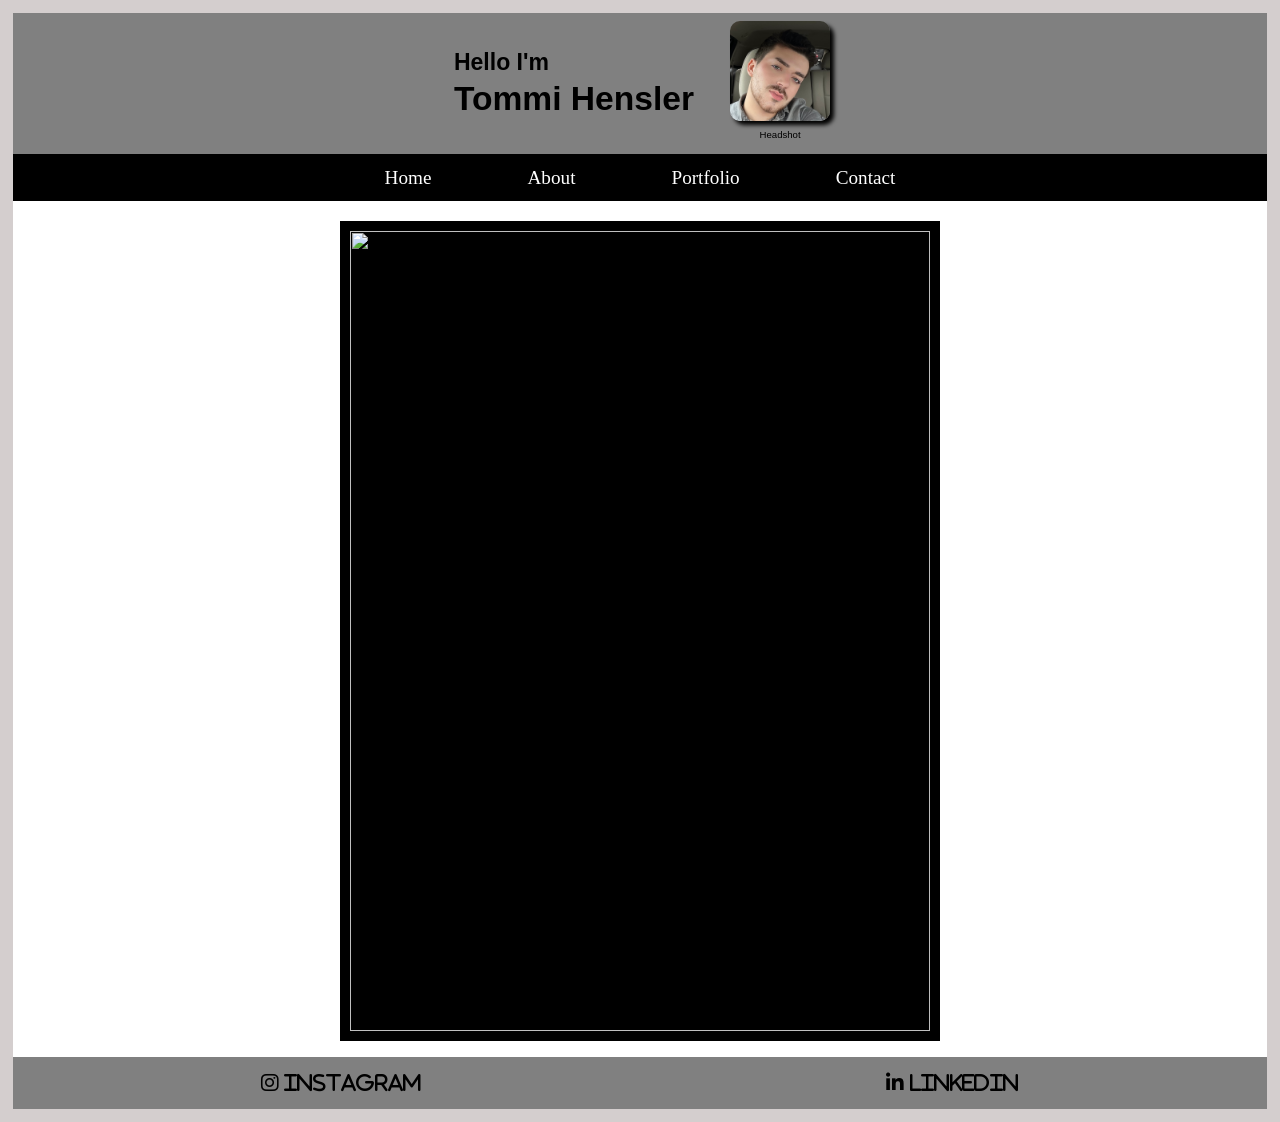
==== index.html @ 78cccb85 "Added more, basic structure to the other pages, added css files as well as new formatting." ====
<!DOCTYPE html>
<html lang="en">
<head>
  <meta charset="UTF-8">
  <meta name="viewport" content="width=device-width, initial-scale=1.0">
  <title>
    Tommi Hensler's Homepage
  </title>
  <link rel="stylesheet" href="reset.css">
  <link rel="stylesheet" href="styles.css">
  <link rel="stylesheet" href="https://cdnjs.cloudflare.com/ajax/libs/font-awesome/6.5.0/css/all.min.css">

</head>
<body>
<div class="wrapper">
  <header>  
    <div class="name">
      <h2>Hello I'm</h2>
      <h1>Tommi Hensler</h1>
    </div>
        <figure class="tommiheadshot">
          <img src="images/tommi hensler.jpg" alt="Tommi Hensler's Headshot">
          <figcaption>Headshot</figcaption>
        </figure>
  </header>

<nav class="navbar">
  <ul>
    <li><a href="index.html">Home</a></li>
    <li><a href="aboutme.html">About</a></li>
    <li><a href="portfolio.html">Portfolio</a></li>
    <li><a href="contacts.html">Contact</a></li>
  </ul>
</nav>

<div class="carousel-container">
  <div class="carousel">
    <div class="carousel-item1">
      <img src="images/IMG_7296.jpg" >
    </div>
    <div class="carousel-item2">
      <img src="images/IMG_0936.jpg">
    </div>
    <div class="carousel-item3">
      <img src="images/Dark Profile fading.jpg">
    </div>
  </div>
</div>

<main>

</main>

<footer>
 <a href="https://www.instagram.com/tommihensler/"><i class="fa-brands fa-instagram"> Instagram</i></a>
 <a href="https://www.linkedin.com/in/tommi-h-a31884221/?trk=public_profile_browsemap"><i class="fa-brands fa-linkedin-in"> LinkedIn</i></a>
</footer>
</div>

</body>
</html>
---- styles.css ----
img {
width: 30%;
height: 30%;
box-shadow: 4px 4px 4px;
max-width: 100%;
}

body {
  background-color: rgb(212, 206, 206);
  font-size: 120%;
  padding: 1%;
}

h1, h2 {
  font-family: Impact, Haettenschweiler, 'Arial Narrow Bold', sans-serif;
  padding: 0.25rem;
}

header {
  background-color: grey;
  display: flex;
  justify-content: center;
  align-items: center;
  gap: 2rem;
  padding: 0.5rem;
 }

header h2 {
font-size: 120%;
}

header h1 {
font-size: 175%;
}

figcaption {
  font-family: Impact, Haettenschweiler, 'Arial Narrow Bold', sans-serif;
  padding: 2px;
  font-size: 0.6rem;
  margin: 0.25rem;
}

p {
  font-family:'Franklin Gothic Medium', 'Arial Narrow', Arial, sans-serif;
}
 .tommiheadshot {
  text-align: center;
  float: right;
  max-width: 100%;
 }
 
 .tommiheadshot img {
border: 1rem;
border-radius: 10%;
  width: 100px;
  height: 100px;
  object-fit: cover;
 }


 .wrapper {
  background-color: white;
 }

 main {
  max-width: 70rem;
  margin: 0 auto;
  line-height: 1.4;
  padding-left: 1rem;
  padding-right: 1rem;
  padding-bottom: 0.5rem;
  padding-top: 0.5rem;
 }

 footer {
  background-color: gray;
  padding: 1rem;
  display: flex;
  justify-content: space-around;
  align-items: center;
 }

 footer a {
  font-size: 1.25rem;
  color: black;
 }

 footer a:hover {
  color: blue;
  background-color: darkgrey;
  padding: 0.2rem;
 }

  .navbar ul {
    list-style-type: none;
    margin: 0;
    padding: 0;
    overflow: hidden;
    background-color: black;
    display: flex;
    justify-content: center;
    gap: 4rem;
    align-items: center;
  }

  .navbar li a {
    display: flex;
    text-align: center;
    color: white;
    padding: 14px 16px;
    text-decoration: none;
  }

  .navbar li a:hover {
    background-color: #555;
  }

  .carousel-container {
  width: 100%;
  max-width: 600px;
  margin: auto;
  margin-top: 20px;
  background-color: black;
  padding: 10px;
  box-sizing: border-box;
}

.carousel {
  display: flex;
  overflow-x: scroll;
  scroll-snap-type: x mandatory;
  scroll-behavior: smooth;
  -webkit-overflow-scrolling: touch;
  scrollbar-width: none;
}

.carousel::-webkit-scrollbar {
  display: none;
}

.carousel-item1, .carousel-item2, .carousel-item3 {
  flex: 0 0 100%;
  width: 100%;
  height: 800px;
  background-color: black;
  scroll-snap-align: center;
  animation: slide-animation 10s infinite;
}

.carousel img {
  width: 100%;
  height: 100%;
  object-fit: cover;
  display: block;
}
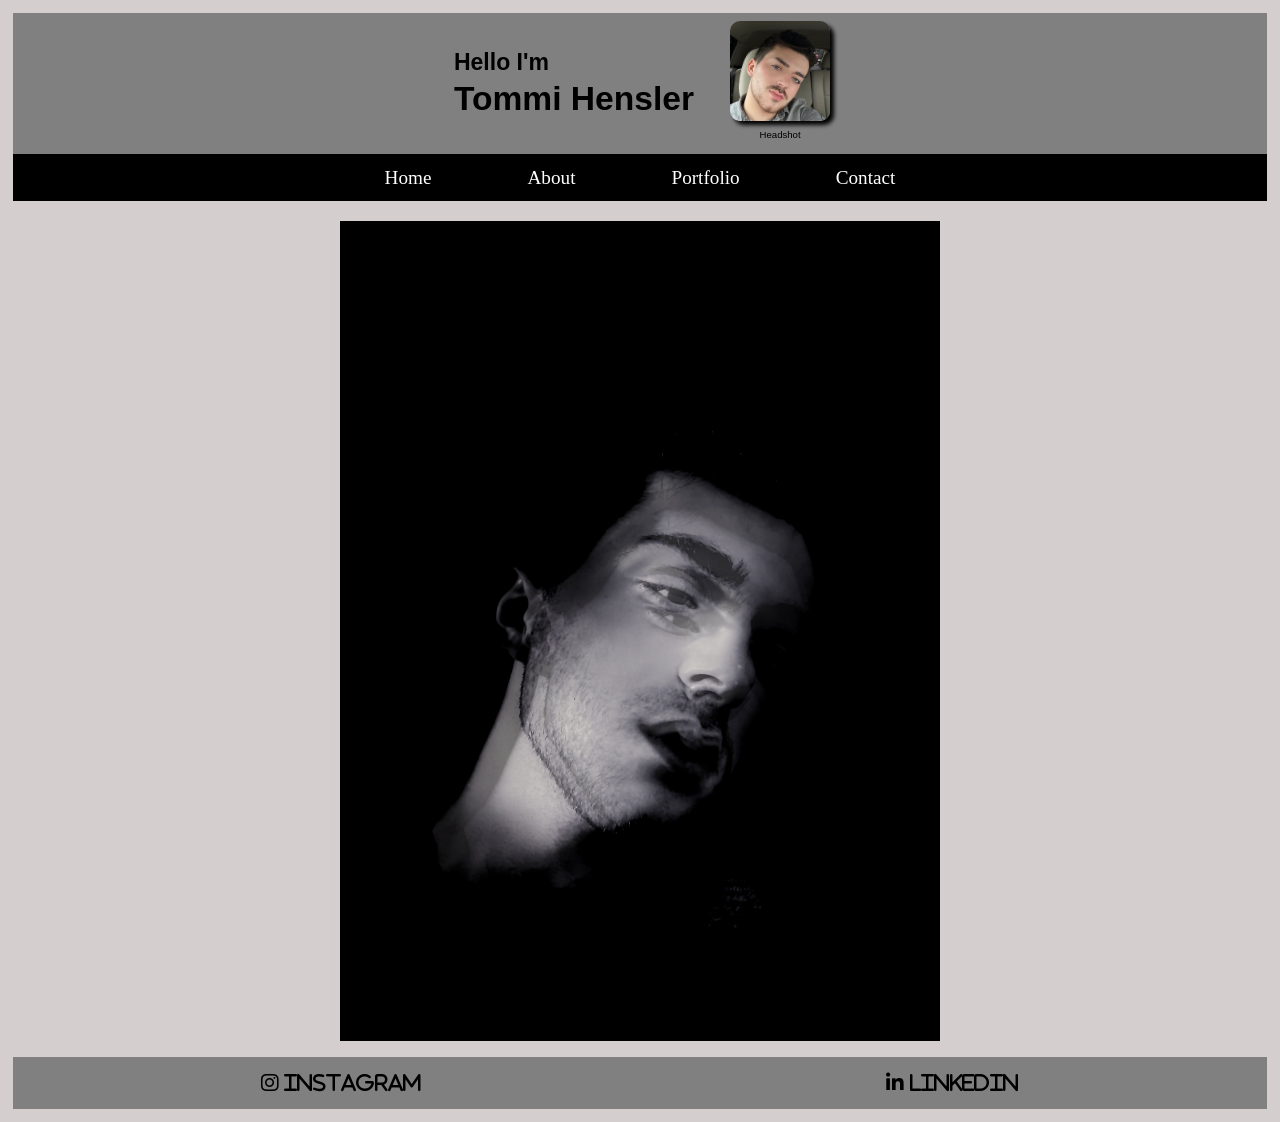
==== commit a1b55c2e: "Footer/Header" ====
--- a/index.html
+++ b/index.html
@@ -35,14 +35,24 @@
 
 <div class="carousel-container">
   <div class="carousel">
+    <div class="carousel-item3">
+      <img src="images/Dark Profile fading.jpg" alt="">
+    </div>
+    <div class="carousel-item4">
+        <img src="images/yaacovblum.jpg" alt="">
+    </div>
     <div class="carousel-item1">
-      <img src="images/IMG_7296.jpg" >
+      <img src="images/IMG_7296.jpg" alt="">
     </div>
+    <div class="carousel-item5">
+        <img src="images/IMG_0443 copy.jpg" alt="">
+    </div>
+    <div class="carousel-item6">
+      <img src="images/IMG_1049 copy.jpeg" alt="">
+    </div>
+
     <div class="carousel-item2">
-      <img src="images/IMG_0936.jpg">
-    </div>
-    <div class="carousel-item3">
-      <img src="images/Dark Profile fading.jpg">
+      <img src="images/IMG_0936.jpg" alt="">
     </div>
   </div>
 </div>
--- a/styles.css
+++ b/styles.css
@@ -55,11 +55,6 @@
   width: 100px;
   height: 100px;
   object-fit: cover;
- }
-
-
- .wrapper {
-  background-color: white;
  }
 
  main {
@@ -138,7 +133,7 @@
   display: none;
 }
 
-.carousel-item1, .carousel-item2, .carousel-item3 {
+.carousel-item1, .carousel-item2, .carousel-item3, .carousel-item4, .carousel-item5,.carousel-item6 {
   flex: 0 0 100%;
   width: 100%;
   height: 800px;
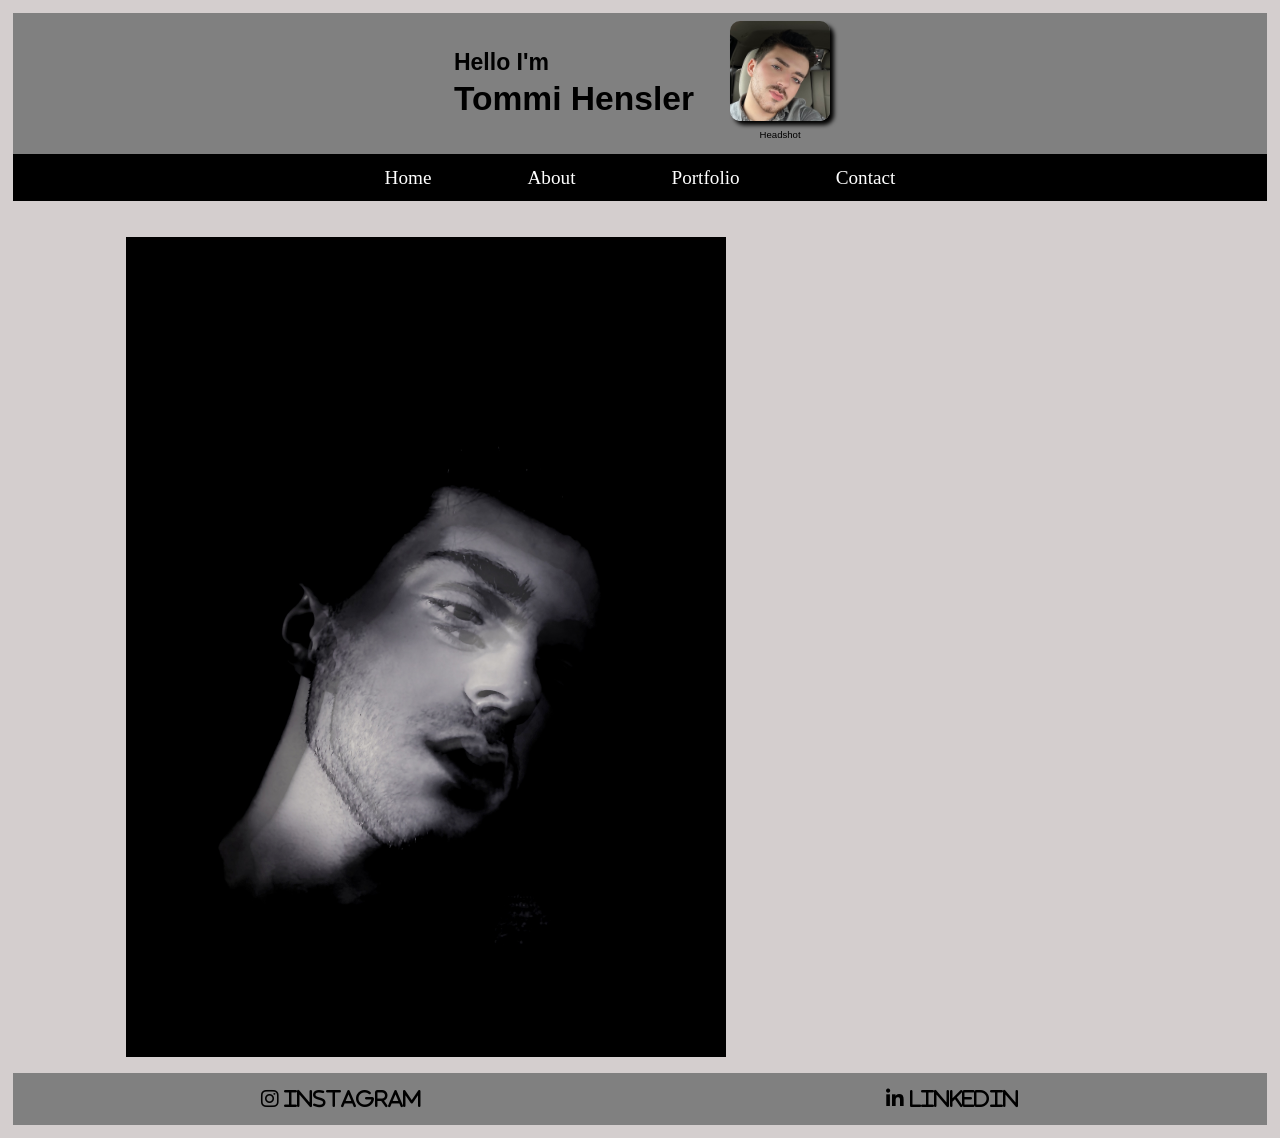
==== commit 9560951a: "Column Added" ====
--- a/index.html
+++ b/index.html
@@ -9,7 +9,6 @@
   <link rel="stylesheet" href="reset.css">
   <link rel="stylesheet" href="styles.css">
   <link rel="stylesheet" href="https://cdnjs.cloudflare.com/ajax/libs/font-awesome/6.5.0/css/all.min.css">
-
 </head>
 <body>
 <div class="wrapper">
@@ -33,33 +32,40 @@
   </ul>
 </nav>
 
-<div class="carousel-container">
-  <div class="carousel">
-    <div class="carousel-item3">
-      <img src="images/Dark Profile fading.jpg" alt="">
-    </div>
-    <div class="carousel-item4">
-        <img src="images/yaacovblum.jpg" alt="">
-    </div>
-    <div class="carousel-item1">
-      <img src="images/IMG_7296.jpg" alt="">
-    </div>
-    <div class="carousel-item5">
-        <img src="images/IMG_0443 copy.jpg" alt="">
-    </div>
-    <div class="carousel-item6">
-      <img src="images/IMG_1049 copy.jpeg" alt="">
-    </div>
-
-    <div class="carousel-item2">
-      <img src="images/IMG_0936.jpg" alt="">
+<div class="two-column">
+  <div class="carousel-column">
+    <div class="carousel-container">
+      <div class="carousel">
+        <div class="carousel-item3">
+          <img src="images/Dark Profile fading.jpg" alt="">
+        </div>
+        <div class="carousel-item4">
+            <img src="images/yaacovblum.jpg" alt="">
+        </div>
+        <div class="carousel-item1">
+          <img src="images/IMG_7296.jpg" alt="">
+        </div>
+        <div class="carousel-item5">
+            <img src="images/IMG_0443 copy.jpg" alt="">
+        </div>
+        <div class="carousel-item6">
+          <img src="images/IMG_1049 copy.jpeg" alt="">
+        </div>
+        <div class="carousel-item2">
+          <img src="images/IMG_0936.jpg" alt="">
+        </div>
+      </div>
     </div>
   </div>
+
+  <div class="content-column">
+    <main>
+      <p>
+
+      </p>
+    </main>
+  </div>
 </div>
-
-<main>
-
-</main>
 
 <footer>
  <a href="https://www.instagram.com/tommihensler/"><i class="fa-brands fa-instagram"> Instagram</i></a>
--- a/styles.css
+++ b/styles.css
@@ -48,6 +48,32 @@
   float: right;
   max-width: 100%;
  }
+
+.two-column {
+  display: flex;
+  gap: 2rem;
+  padding: 1rem;
+}
+
+.carousel-column {
+  flex: 2;
+  width: 65%;
+}
+
+.content-column {
+  flex: 1;
+  width: 35%;
+}
+
+@media screen and (max-width: 768px) {
+  .two-column {
+    flex-direction: column;
+  }
+
+  .carousel-column,.content-column {
+    width: 100%;
+    flex: none; }
+}
  
  .tommiheadshot img {
 border: 1rem;
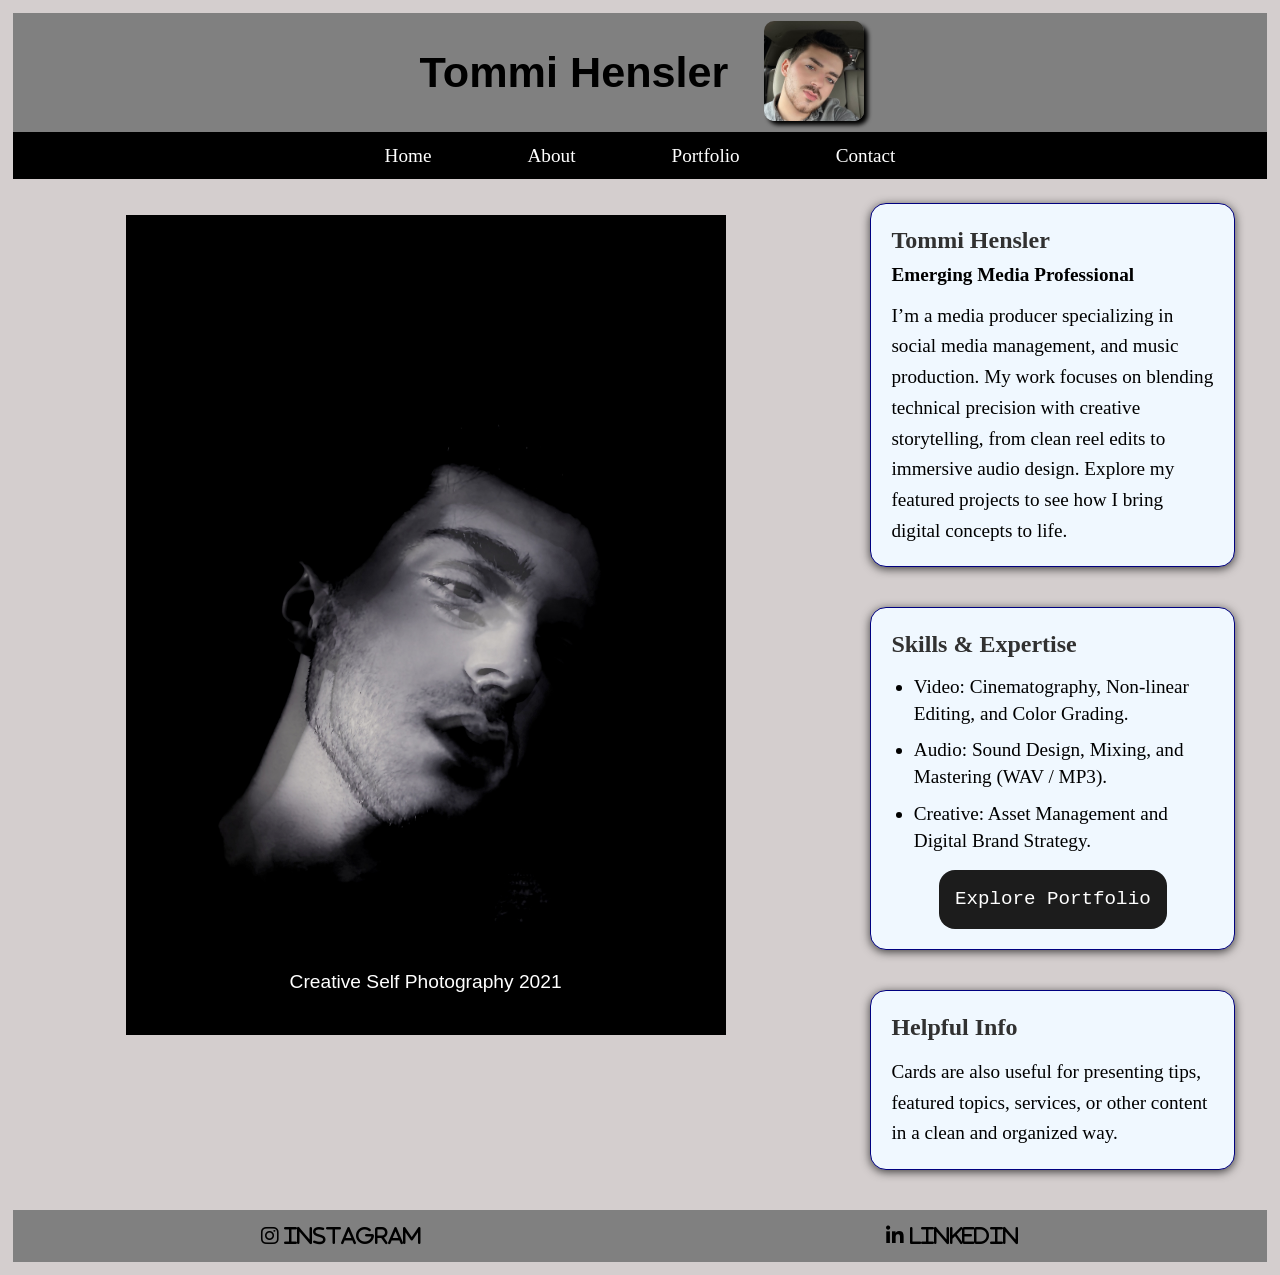
==== commit ed0afc18: "Lots of CSS & Cards on Index" ====
--- a/index.html
+++ b/index.html
@@ -8,18 +8,19 @@
   </title>
   <link rel="stylesheet" href="reset.css">
   <link rel="stylesheet" href="styles.css">
+  <link rel="stylesheet" href="card.css">
   <link rel="stylesheet" href="https://cdnjs.cloudflare.com/ajax/libs/font-awesome/6.5.0/css/all.min.css">
+  
 </head>
 <body>
 <div class="wrapper">
   <header>  
     <div class="name">
-      <h2>Hello I'm</h2>
+      
       <h1>Tommi Hensler</h1>
     </div>
         <figure class="tommiheadshot">
           <img src="images/tommi hensler.jpg" alt="Tommi Hensler's Headshot">
-          <figcaption>Headshot</figcaption>
         </figure>
   </header>
 
@@ -37,41 +38,79 @@
     <div class="carousel-container">
       <div class="carousel">
         <div class="carousel-item3">
-          <img src="images/Dark Profile fading.jpg" alt="">
+          <img src="images/Dark Profile fading.jpg">
+          <figcaption class="caption-white">Creative Self Photography 2021</figcaption>
         </div>
         <div class="carousel-item4">
-            <img src="images/yaacovblum.jpg" alt="">
+            <img src="images/yaacovblum.jpg">
+            <figcaption class="caption-white">Logo created for Yaacov Blum Los Angles 2025 </figcaption>
         </div>
         <div class="carousel-item1">
-          <img src="images/IMG_7296.jpg" alt="">
+          <img src="images/IMG_7296.jpg">
+          <figcaption class="caption-white"> Travel Photography in Spain 2022 </figcaption>
         </div>
         <div class="carousel-item5">
-            <img src="images/IMG_0443 copy.jpg" alt="">
+            <img src="images/IMG_0443 copy.jpg">
+            <figcaption class="caption-white">Photoshoot and makeup for Thread Magazine - Bold eyeliner story</figcaption>
         </div>
         <div class="carousel-item6">
-          <img src="images/IMG_1049 copy.jpeg" alt="">
+          <img src="images/IMG_1049 copy.jpeg">
+          <figcaption class="caption-white">Photoshoot for Thread Magazine Celebrity Couple - Megan Fox & MGK </figcaption>
         </div>
         <div class="carousel-item2">
-          <img src="images/IMG_0936.jpg" alt="">
+          <img src="images/IMG_0936.jpg">
+          <figcaption class="caption-white">Photoshoot for Thread Magazine Celebrity Couple - Britney & Justin Timberlake </figcaption>
         </div>
       </div>
     </div>
   </div>
 
+
+
+  
   <div class="content-column">
     <main>
-      <p>
+       <section class="card-grid">
 
-      </p>
+      <article class="card">
+        <div class="card-title">
+          <h3>Tommi Hensler</h3>
+          <h4>Emerging Media Professional</h4>
+        </div>
+
+        <p>I’m a media producer specializing in social media management, and music production. My work focuses on blending technical precision with creative storytelling, from clean reel edits to immersive audio design. Explore my featured projects to see how I bring digital concepts to life.</p>
+      </article>
+
+      <article class="card">
+        <div class="card-title">
+          <h3>Skills & Expertise</h3>
+        </div>
+          <p>
+            <ul class="skills">
+              <li>Video: Cinematography, Non-linear Editing, and Color Grading.</li>
+
+              <li>Audio: Sound Design, Mixing, and Mastering (WAV / MP3).</li>
+
+              <li>Creative: Asset Management and Digital Brand Strategy.</li></ul>
+          </p>
+          <a class="portfolio-button" href="portfolio.html">Explore Portfolio</a>
+      </article>
+
+      <article class="card">
+        <div class="card-title">
+          <h3>Helpful Info</h3>
+        </div>
+
+        <p>Cards are also useful for presenting tips, featured topics, services, or other content in a clean and organized way.</p>
+      </article>
+    </section>
     </main>
   </div>
 </div>
-
+</body>
 <footer>
  <a href="https://www.instagram.com/tommihensler/"><i class="fa-brands fa-instagram"> Instagram</i></a>
  <a href="https://www.linkedin.com/in/tommi-h-a31884221/?trk=public_profile_browsemap"><i class="fa-brands fa-linkedin-in"> LinkedIn</i></a>
 </footer>
 </div>
-
-</body>
 </html>
--- a/styles.css
+++ b/styles.css
@@ -25,12 +25,9 @@
   padding: 0.5rem;
  }
 
-header h2 {
-font-size: 120%;
-}
 
 header h1 {
-font-size: 175%;
+font-size: 225%;
 }
 
 figcaption {
@@ -54,6 +51,12 @@
   gap: 2rem;
   padding: 1rem;
 }
+
+.caption-white {
+  color: white;
+  font-size: 100%;
+}
+
 
 .carousel-column {
   flex: 2;
@@ -112,6 +115,8 @@
   padding: 0.2rem;
  }
 
+
+ 
   .navbar ul {
     list-style-type: none;
     margin: 0;
@@ -132,6 +137,11 @@
     text-decoration: none;
   }
 
+.main-title {
+  font-size: 1.5rem;
+
+}
+
   .navbar li a:hover {
     background-color: #555;
   }
@@ -166,6 +176,7 @@
   background-color: black;
   scroll-snap-align: center;
   animation: slide-animation 10s infinite;
+  position: relative;
 }
 
 .carousel img {
@@ -175,3 +186,19 @@
   display: block;
 }
 
+.carousel-item1 figcaption,
+.carousel-item2 figcaption,
+.carousel-item3 figcaption,
+.carousel-item4 figcaption,
+.carousel-item5 figcaption,
+.carousel-item6 figcaption {
+  position: absolute;
+  bottom: 20px;
+  left: 0;
+  right: 0;
+  text-align: center;
+  padding: 10px;
+  background: rgba(0, 0, 0, 0.7);
+  color: white;
+}
+
--- a/card.css
+++ b/card.css
@@ -0,0 +1,68 @@
+.card-grid {
+  display: grid;
+  grid-template-columns: 1fr;
+  gap: 1.5rem;
+}
+
+.card {
+  background-color: aliceblue;
+  border: 1px solid navy;
+  border-radius: 1rem;
+  padding: 1.25rem;
+  box-shadow: 0 2px 10px rgba(0, 0, 0, 0.7);
+  display: flex;
+  flex-direction: column;
+  margin-bottom: 1rem;
+}
+
+.card-title {
+  display: flex;
+  flex-direction: column;
+  align-items: flex-start;
+  gap: 0.25rem;
+  margin-bottom: 0.75rem;
+}
+
+.card-icon {
+  font-size: 1.4rem;
+}
+
+.card h3 {
+  font-size: 1.5rem;
+  color: rgb(49, 49, 49);
+}
+
+.card p {
+  line-height: 1.6;
+  margin-bottom: 0;
+  font-family: Georgia, 'Times New Roman', Times, serif
+}
+
+.skills {
+  padding-left: 1.4rem;
+ display: flex;
+ flex-direction: column;
+ gap: 0.6rem;
+ font-family: Georgia, 'Times New Roman', Times, serif
+}
+
+.portfolio-button {
+align-self: center;
+color: white;
+background-color: rgb(28, 28, 28);
+border-radius: 1rem;
+font-family:'Courier New', Courier, monospace;
+padding: 1rem 1rem;
+margin-top: 1rem;
+text-decoration: none;
+}
+
+.portfolio-button:hover {
+  background-color: rgb(174, 174, 174);
+  border: 1px solid rgb(99, 99, 99);
+  color: rgb(0, 0, 0);
+  box-shadow: 0px 1px 1px  rgb(120, 120, 120);
+  text-decoration: underline 1px;
+  font-style: italic;
+  font-weight: bold
+}
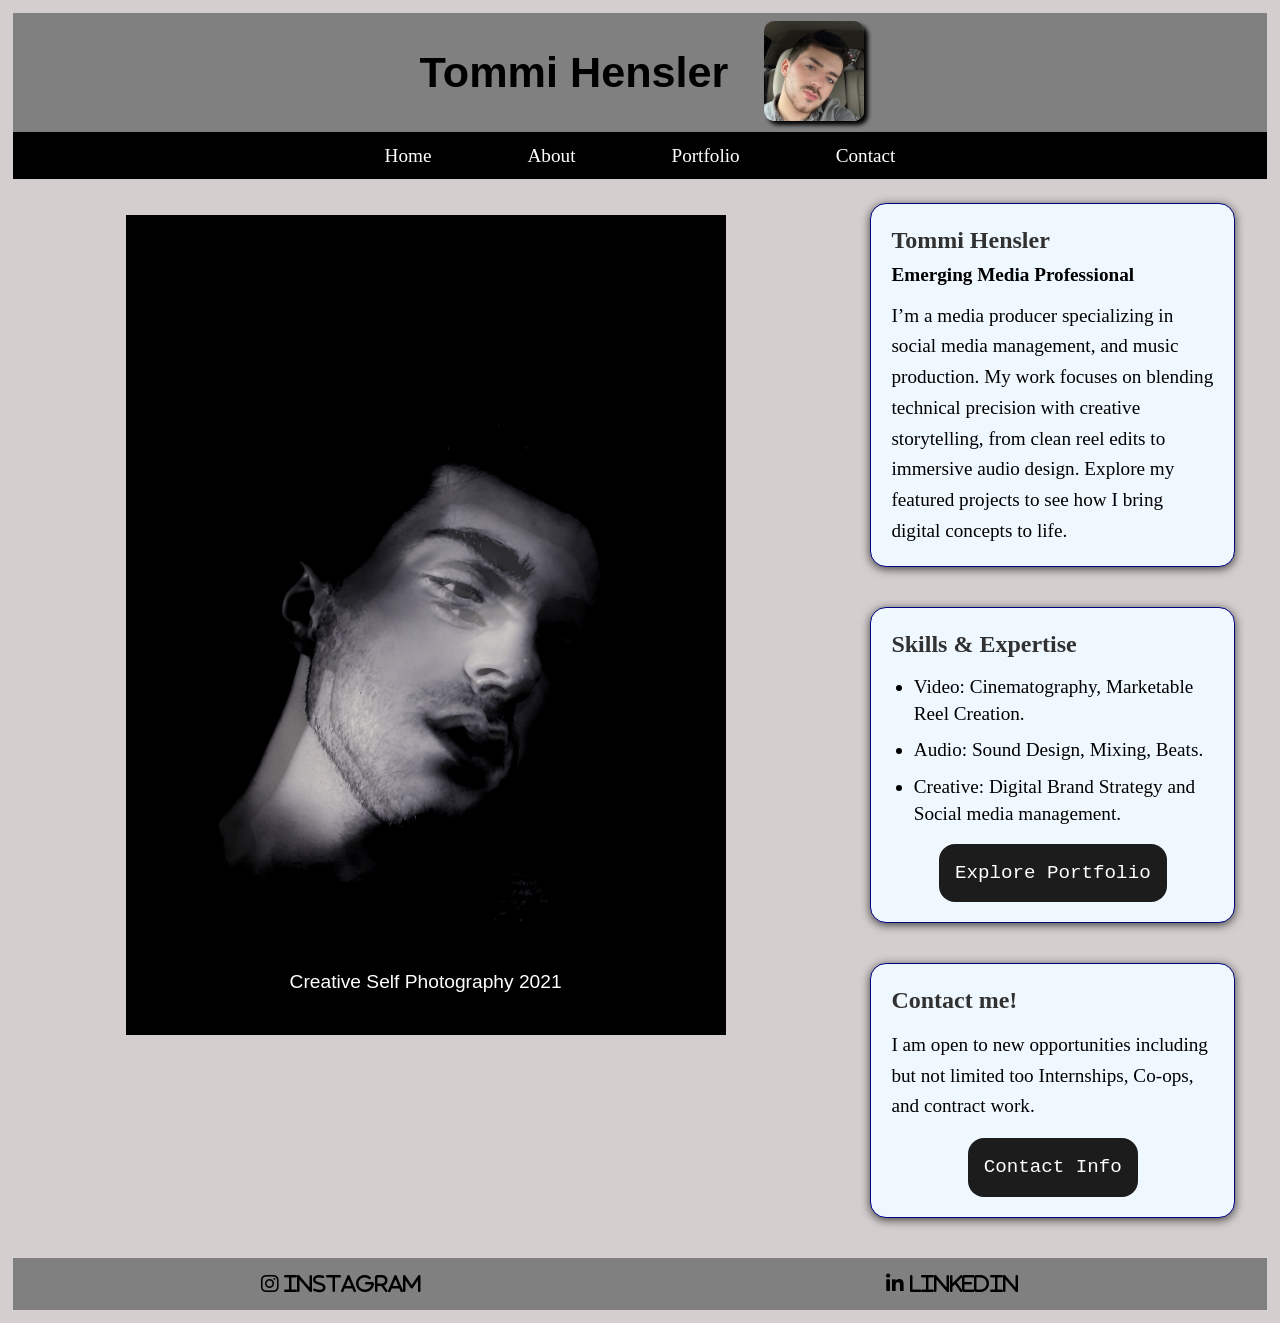
==== commit 96078825: "Update index.html" ====
--- a/index.html
+++ b/index.html
@@ -87,21 +87,25 @@
         </div>
           <p>
             <ul class="skills">
-              <li>Video: Cinematography, Non-linear Editing, and Color Grading.</li>
+              <li>Video: Cinematography, Marketable Reel Creation.</li>
 
-              <li>Audio: Sound Design, Mixing, and Mastering (WAV / MP3).</li>
+              <li>Audio: Sound Design, Mixing, Beats.</li>
 
-              <li>Creative: Asset Management and Digital Brand Strategy.</li></ul>
+              <li>Creative: Digital Brand Strategy and Social media management.</li></ul>
           </p>
           <a class="portfolio-button" href="portfolio.html">Explore Portfolio</a>
       </article>
 
       <article class="card">
         <div class="card-title">
-          <h3>Helpful Info</h3>
+          <h3>Contact me!</h3>
         </div>
 
-        <p>Cards are also useful for presenting tips, featured topics, services, or other content in a clean and organized way.</p>
+        <p>I am open to new opportunities including but not limited too Internships, Co-ops, and contract work. </p>
+
+        <a class="portfolio-button" href="contacts.html">Contact Info</a>
+
+
       </article>
     </section>
     </main>
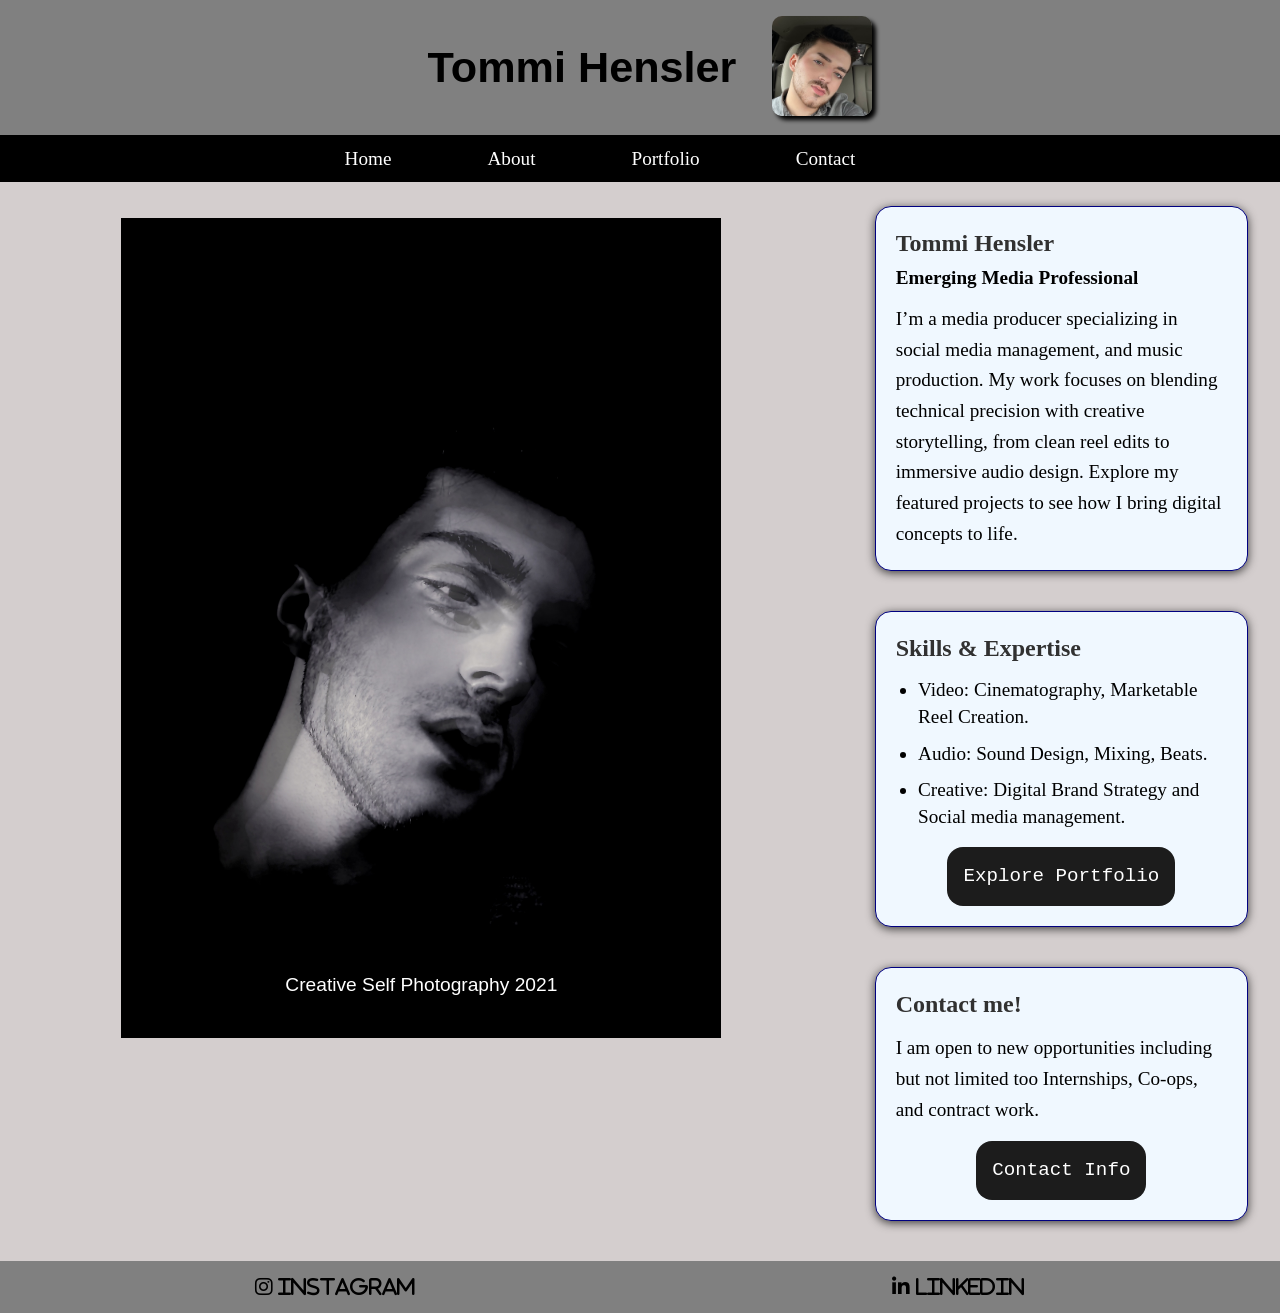
==== commit 1dcee39b: "New Header on index and contact consistency" ====
--- a/index.html
+++ b/index.html
@@ -12,19 +12,19 @@
   <link rel="stylesheet" href="https://cdnjs.cloudflare.com/ajax/libs/font-awesome/6.5.0/css/all.min.css">
   
 </head>
-<body>
-<div class="wrapper">
-  <header>  
+<body class="consistent-layout">
+<header class="full-width-header">  
+  <div class="header-content">
     <div class="name">
-      
       <h1>Tommi Hensler</h1>
     </div>
-        <figure class="tommiheadshot">
-          <img src="images/tommi hensler.jpg" alt="Tommi Hensler's Headshot">
-        </figure>
-  </header>
+    <figure class="tommiheadshot">
+      <img src="images/tommi hensler.jpg" alt="Tommi Hensler's Headshot">
+    </figure>
+  </div>
+</header>
 
-<nav class="navbar">
+<nav class="navbar full-width-nav">
   <ul>
     <li><a href="index.html">Home</a></li>
     <li><a href="aboutme.html">About</a></li>
@@ -32,6 +32,8 @@
     <li><a href="contacts.html">Contact</a></li>
   </ul>
 </nav>
+
+<div class="wrapper">
 
 <div class="two-column">
   <div class="carousel-column">
--- a/styles.css
+++ b/styles.css
@@ -1,3 +1,48 @@
+body.consistent-layout {
+  margin: 0;
+  padding: 0;
+}
+
+.full-width-header {
+  width: 100%;
+  background-color: grey;
+  display: flex;
+  justify-content: center;
+}
+
+.header-content {
+  width: 100%;
+  max-width: 1200px;
+  display: flex;
+  justify-content: center;
+  align-items: center;
+  gap: 2rem;
+  padding: 0.5rem 1rem;
+}
+
+.full-width-nav {
+  width: 100%;
+  background-color: black;
+}
+
+.full-width-nav ul {
+  max-width: 1200px;
+  margin: 0 auto;
+  padding: 0 1rem;
+  list-style: none;
+  display: flex;
+  justify-content: center;
+  gap: 4rem;
+  background-color: black;
+}
+
+.full-width-nav a {
+  color: white;
+  text-decoration: none;
+  padding: 14px 16px;
+  display: block;
+}
+
 img {
 width: 30%;
 height: 30%;
@@ -56,7 +101,6 @@
   color: white;
   font-size: 100%;
 }
-
 
 .carousel-column {
   flex: 2;
@@ -114,8 +158,6 @@
   background-color: darkgrey;
   padding: 0.2rem;
  }
-
-
  
   .navbar ul {
     list-style-type: none;
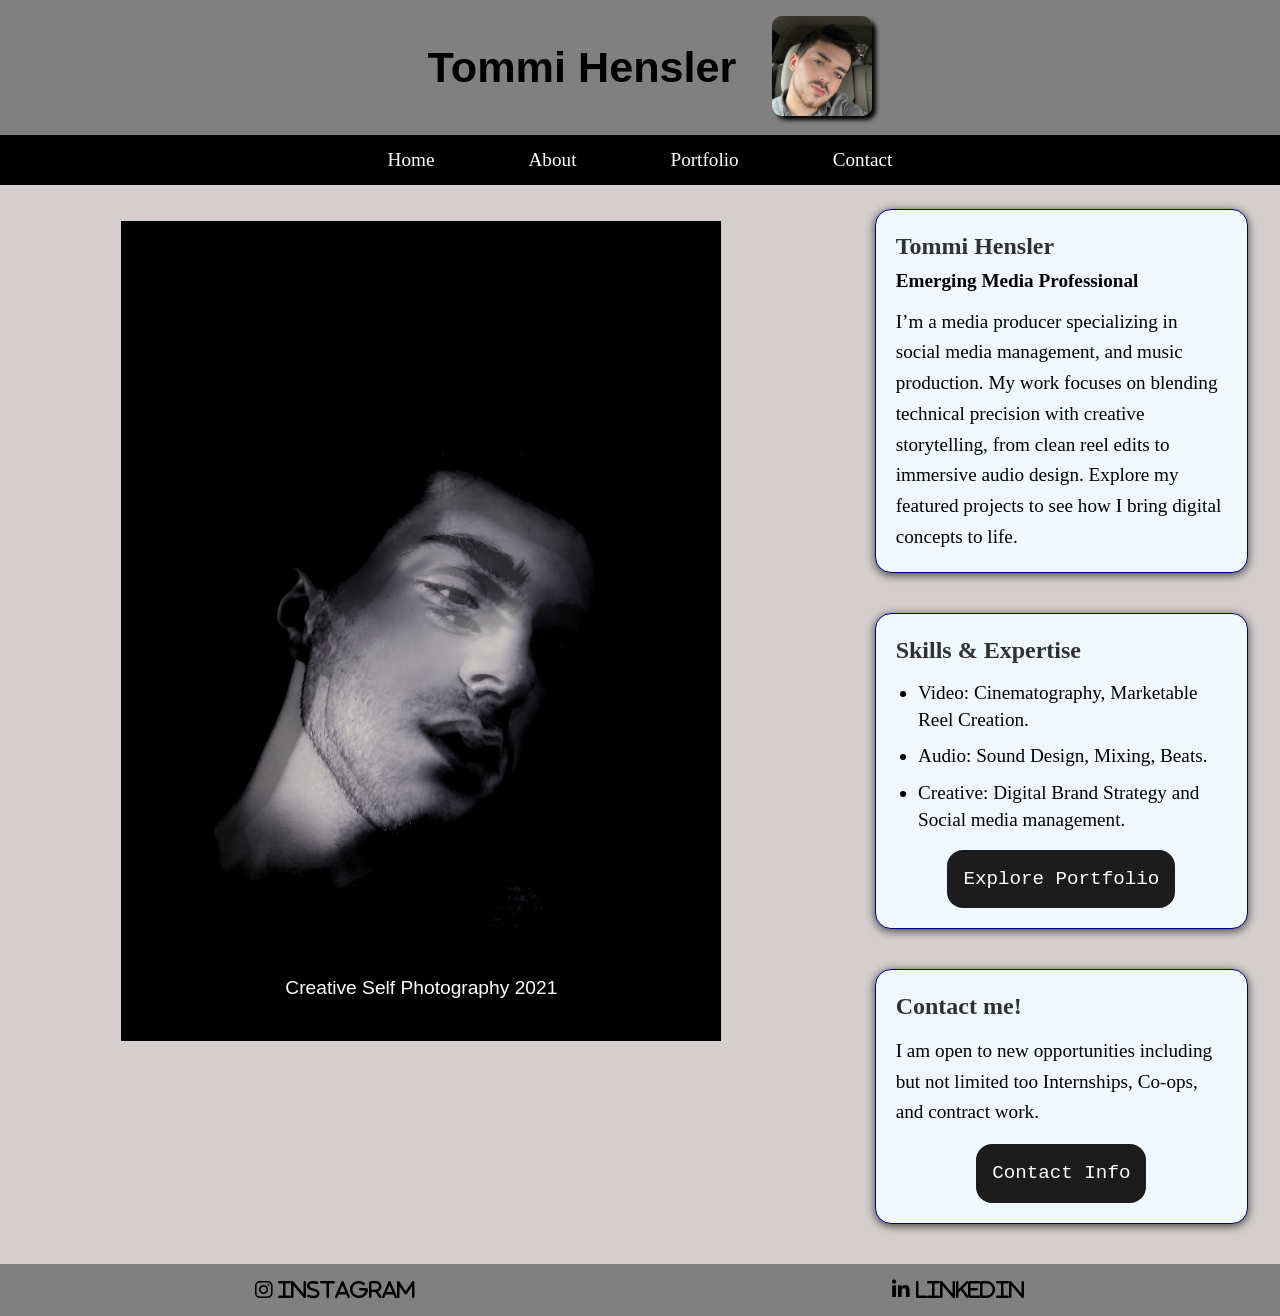
==== commit 492bdae5: "nav bar bug fix 2" ====
--- a/index.html
+++ b/index.html
@@ -32,8 +32,6 @@
     <li><a href="contacts.html">Contact</a></li>
   </ul>
 </nav>
-
-<div class="wrapper">
 
 <div class="two-column">
   <div class="carousel-column">
--- a/styles.css
+++ b/styles.css
@@ -3,14 +3,15 @@
   padding: 0;
 }
 
-.full-width-header {
+body.consistent-layout .full-width-header {
   width: 100%;
   background-color: grey;
   display: flex;
   justify-content: center;
-}
-
-.header-content {
+  float: none;
+}
+
+body.consistent-layout .header-content {
   width: 100%;
   max-width: 1200px;
   display: flex;
@@ -20,28 +21,64 @@
   padding: 0.5rem 1rem;
 }
 
-.full-width-nav {
-  width: 100%;
-  background-color: black;
-}
-
-.full-width-nav ul {
+body.consistent-layout .full-width-nav {
+  width: 100%;
+  background-color: black;
+  display: block;
+}
+
+body.consistent-layout .full-width-nav ul {
   max-width: 1200px;
   margin: 0 auto;
-  padding: 0 1rem;
+  padding: 0;
   list-style: none;
   display: flex;
   justify-content: center;
+  align-items: center;
   gap: 4rem;
   background-color: black;
-}
-
-.full-width-nav a {
+  height: 50px;
+  overflow: visible; 
+}
+
+body.consistent-layout .full-width-nav li {
+  display: inline-block;
+  margin: 0;
+  padding: 0;
+}
+
+body.consistent-layout .full-width-nav a {
   color: white;
   text-decoration: none;
-  padding: 14px 16px;
+  padding: 0 15px;
   display: block;
-}
+  line-height: 50px;
+  text-align: center;
+}
+
+body.consistent-layout .full-width-nav a:hover {
+  background-color: #555;
+}
+
+
+.full-width-header {
+  width: 100%;
+  background-color: grey;
+  display: flex;
+  justify-content: center;
+}
+
+.header-content {
+  width: 100%;
+  max-width: 1200px;
+  display: flex;
+  justify-content: center;
+  align-items: center;
+  gap: 2rem;
+  padding: 0.5rem 1rem;
+}
+
+
 
 img {
 width: 30%;
